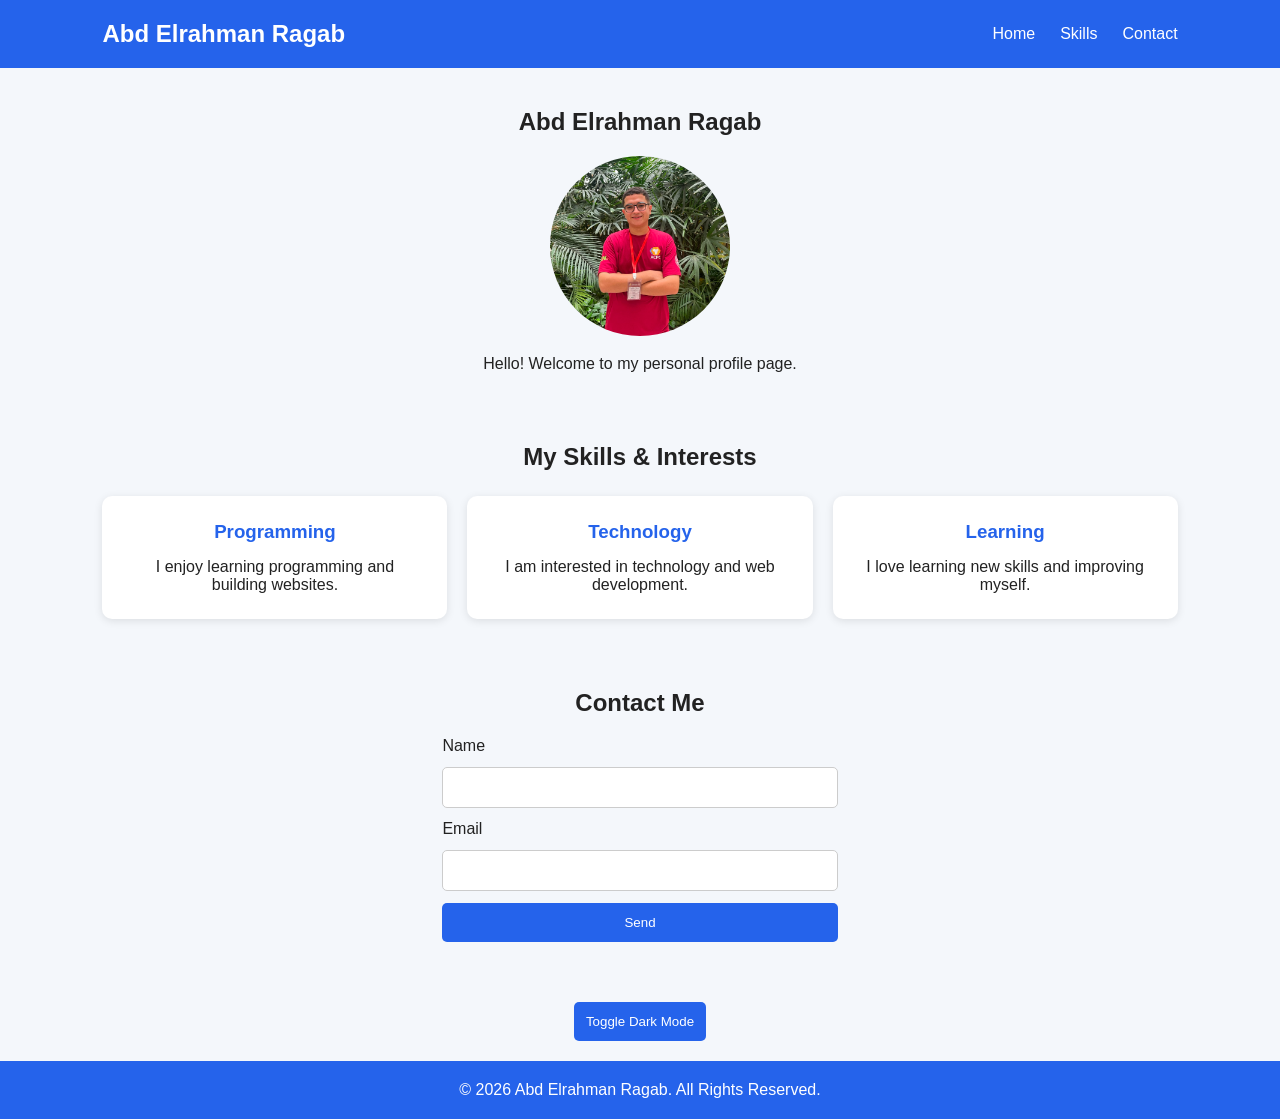
==== index.html @ 5dad69a5 "Add files via upload" ====
<!-- Name: Abd Elrahman Ragab -->
<!-- Student ID: YOUR_STUDENT_ID -->

<!DOCTYPE html>
<html lang="en">
<head>
    <meta charset="UTF-8">
    <meta name="viewport" content="width=device-width, initial-scale=1.0">
    <title>Abd Elrahman Ragab | Profile Page</title>
    <link rel="stylesheet" href="css/style.css">
</head>
<body>
    <header>
        <nav class="navbar">
            <h2>Abd Elrahman Ragab</h2>
            <div class="nav-links">
                <a href="#home">Home</a>
                <a href="#skills">Skills</a>
                <a href="#contact">Contact</a>
            </div>
        </nav>
    </header>

    <main>
        <section id="home" class="profile">
            <h1>Abd Elrahman Ragab</h1>
            <img src="images/me.jpg" alt="Abd Elrahman's profile photo">
            <p>Hello! Welcome to my personal profile page.</p>
        </section>

        <section id="skills">
            <h2>My Skills &amp; Interests</h2>
            <div class="cards">
                <div class="card">
                    <h3>Programming</h3>
                    <p>I enjoy learning programming and building websites.</p>
                </div>
                <div class="card">
                    <h3>Technology</h3>
                    <p>I am interested in technology and web development.</p>
                </div>
                <div class="card">
                    <h3>Learning</h3>
                    <p>I love learning new skills and improving myself.</p>
                </div>
            </div>
        </section>

        <section id="contact" class="contact">
            <h2>Contact Me</h2>
            <form>
                <label for="name">Name</label>
                <input type="text" id="name" name="name" required>

                <label for="email">Email</label>
                <input type="email" id="email" name="email" required>

                <button type="submit">Send</button>
            </form>
        </section>

        <button id="themeButton" type="button">Toggle Dark Mode</button>
    </main>

    <footer>
        <p>&copy; 2026 Abd Elrahman Ragab. All Rights Reserved.</p>
    </footer>

    <script src="js/script.js"></script>
</body>
</html>
---- css/style.css ----
* {
    box-sizing: border-box;
    margin: 0;
    padding: 0;
}

:root {
    --primary-color: #2563eb;
    --background-color: #f4f7fb;
    --text-color: #222;
    --card-color: #ffffff;
}

body {
    font-family: Arial, sans-serif;
    background-color: var(--background-color);
    color: var(--text-color);
    transition: 0.3s;
}

.navbar {
    display: flex;
    justify-content: space-between;
    align-items: center;
    padding: 20px 8%;
    background-color: var(--primary-color);
    color: white;
}

.nav-links {
    display: flex;
    gap: 25px;
}

.nav-links a {
    color: white;
    text-decoration: none;
}

.profile {
    text-align: center;
    padding: 40px 20px;
}

.profile h1 {
    margin-bottom: 20px;
}

.profile img {
    width: 180px;
    height: 180px;
    border-radius: 50%;
    object-fit: cover;
    margin-bottom: 15px;
}

#skills {
    padding: 30px 8%;
    text-align: center;
}

.cards {
    display: flex;
    gap: 20px;
    margin-top: 25px;
}

.card {
    flex: 1;
    background-color: var(--card-color);
    padding: 25px;
    border-radius: 10px;
    box-shadow: 0 2px 8px rgba(0, 0, 0, 0.1);
    transition: 0.3s;
}

.card:hover {
    transform: translateY(-5px);
}

.card h3 {
    margin-bottom: 15px;
    color: var(--primary-color);
}

.contact {
    padding: 40px 8%;
    max-width: 600px;
    margin: auto;
}

.contact h2 {
    text-align: center;
    margin-bottom: 20px;
}

form {
    display: flex;
    flex-direction: column;
    gap: 12px;
}

input {
    padding: 12px;
    border: 1px solid #ccc;
    border-radius: 5px;
}

button {
    padding: 12px;
    background-color: var(--primary-color);
    color: white;
    border: none;
    border-radius: 5px;
    cursor: pointer;
}

#themeButton {
    display: block;
    margin: 20px auto;
}

footer {
    text-align: center;
    padding: 20px;
    background-color: var(--primary-color);
    color: white;
}

body.dark {
    --background-color: #121212;
    --text-color: #f5f5f5;
    --card-color: #252525;
}

@media (max-width: 600px) {
    .navbar {
        flex-direction: column;
        gap: 15px;
    }

    .cards {
        flex-direction: column;
    }
}
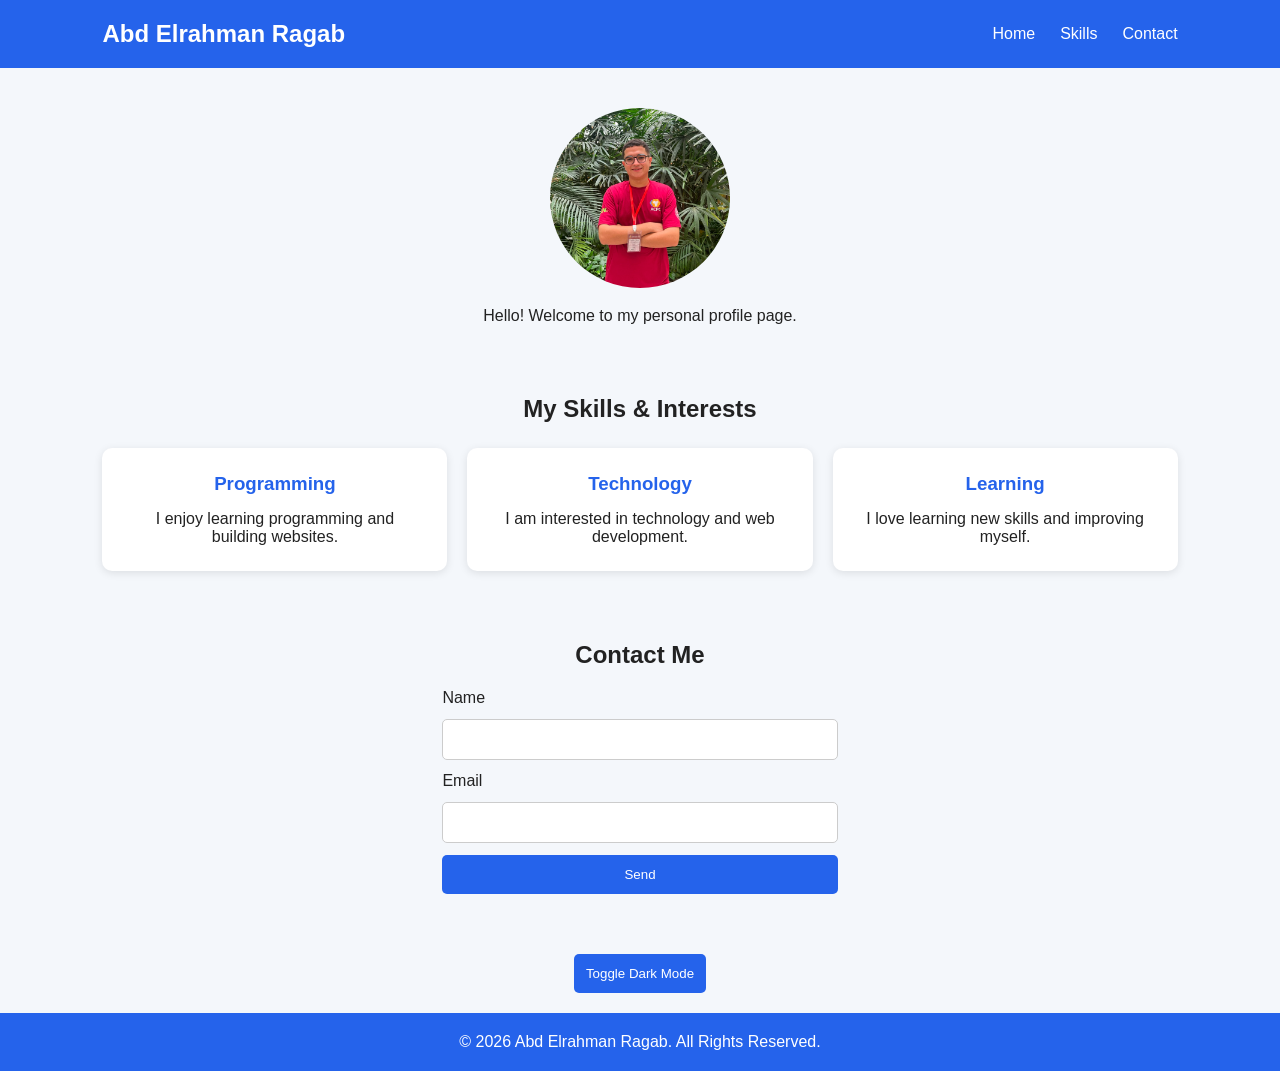
==== commit cabc5fc4: "Update index.html" ====
--- a/index.html
+++ b/index.html
@@ -1,5 +1,5 @@
-<!-- Name: Abd Elrahman Ragab -->
-<!-- Student ID: YOUR_STUDENT_ID -->
+
+<!-- Name: Abd Elrahman Ragab | Student ID: 225105943 -->
 
 <!DOCTYPE html>
 <html lang="en">
@@ -10,9 +10,11 @@
     <link rel="stylesheet" href="css/style.css">
 </head>
 <body>
+
     <header>
         <nav class="navbar">
-            <h2>Abd Elrahman Ragab</h2>
+            <h1>Abd Elrahman Ragab</h1>
+
             <div class="nav-links">
                 <a href="#home">Home</a>
                 <a href="#skills">Skills</a>
@@ -23,22 +25,26 @@
 
     <main>
         <section id="home" class="profile">
-            <h1>Abd Elrahman Ragab</h1>
-            <img src="images/me.jpg" alt="Abd Elrahman's profile photo">
+            <img src="images/me.jpg"
+                 alt="Abd Elrahman Ragab's profile photo">
+
             <p>Hello! Welcome to my personal profile page.</p>
         </section>
 
         <section id="skills">
             <h2>My Skills &amp; Interests</h2>
+
             <div class="cards">
                 <div class="card">
                     <h3>Programming</h3>
                     <p>I enjoy learning programming and building websites.</p>
                 </div>
+
                 <div class="card">
                     <h3>Technology</h3>
                     <p>I am interested in technology and web development.</p>
                 </div>
+
                 <div class="card">
                     <h3>Learning</h3>
                     <p>I love learning new skills and improving myself.</p>
@@ -48,6 +54,7 @@
 
         <section id="contact" class="contact">
             <h2>Contact Me</h2>
+
             <form>
                 <label for="name">Name</label>
                 <input type="text" id="name" name="name" required>
@@ -59,7 +66,9 @@
             </form>
         </section>
 
-        <button id="themeButton" type="button">Toggle Dark Mode</button>
+        <button id="themeButton" type="button">
+            Toggle Dark Mode
+        </button>
     </main>
 
     <footer>
